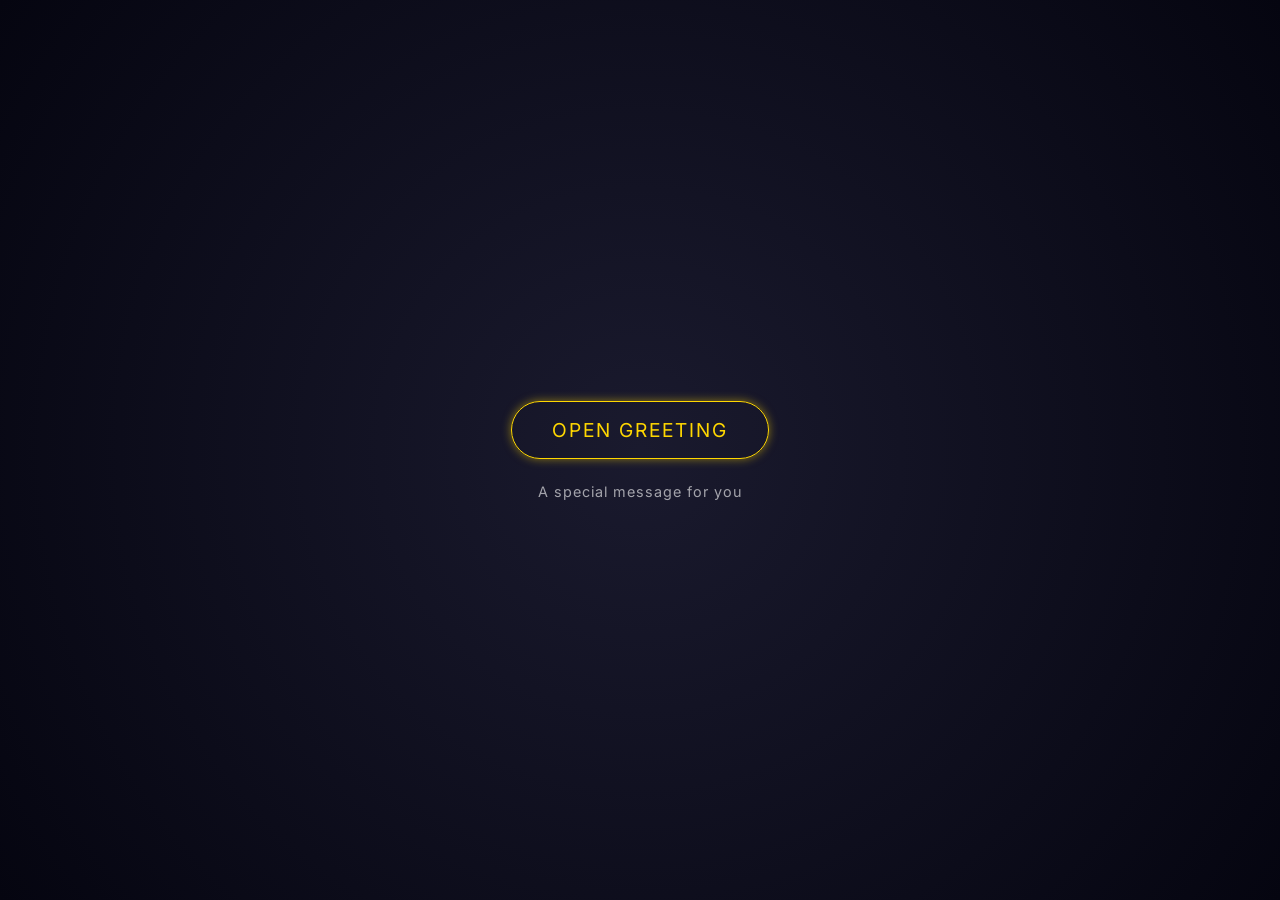
==== index.html @ 2e8ebd4f "update the happy-new-year-2026-v1 branch" ====
<!DOCTYPE html>
<html lang="en">

<head>
    <meta charset="UTF-8">
    <meta name="viewport" content="width=device-width, initial-scale=1.0">
    <title>For You</title>
    <link rel="preconnect" href="https://fonts.googleapis.com">
    <link rel="preconnect" href="https://fonts.gstatic.com" crossorigin>
    <link href="https://fonts.googleapis.com/css2?family=Great+Vibes&family=Inter:wght@300;400;600&display=swap"
        rel="stylesheet">
    <style>
        :root {
            --bg-color: #050510;
            --text-color: #ffffff;
            --accent-color: #ffd700;
            /* Gold */
            --accent-glow: rgba(255, 215, 0, 0.5);
            --glass-bg: rgba(255, 255, 255, 0.05);
            --glass-border: rgba(255, 255, 255, 0.1);
        }

        * {
            margin: 0;
            padding: 0;
            box-sizing: border-box;
        }

        body {
            background-color: var(--bg-color);
            color: var(--text-color);
            font-family: 'Inter', sans-serif;
            overflow: hidden;
            height: 100vh;
            display: flex;
            justify-content: center;
            align-items: center;
        }

        /* Introduction Screen */
        #intro-screen {
            position: absolute;
            top: 0;
            left: 0;
            width: 100%;
            height: 100%;
            display: flex;
            flex-direction: column;
            justify-content: center;
            align-items: center;
            background: radial-gradient(circle at center, #1a1a2e 0%, #050510 100%);
            z-index: 100;
            transition: opacity 1s ease-out;
        }

        .envelope {
            text-align: center;
            animation: float 3s ease-in-out infinite;
        }

        #open-btn {
            background: transparent;
            border: 1px solid var(--accent-color);
            color: var(--accent-color);
            padding: 1rem 2.5rem;
            font-size: 1.2rem;
            font-family: 'Inter', sans-serif;
            text-transform: uppercase;
            letter-spacing: 2px;
            cursor: pointer;
            transition: all 0.3s ease;
            border-radius: 50px;
            box-shadow: 0 0 10px var(--accent-glow);
        }

        #open-btn:hover {
            background: var(--accent-color);
            color: var(--bg-color);
            box-shadow: 0 0 25px var(--accent-glow);
            transform: scale(1.05);
        }

        .hint {
            margin-top: 1.5rem;
            opacity: 0.6;
            font-size: 0.9rem;
            letter-spacing: 1px;
        }

        /* Main Content */
        .hidden {
            opacity: 0;
            pointer-events: none;
            transition: opacity 1.5s ease-in;
        }

        #main-content {
            position: relative;
            width: 100%;
            height: 100%;
        }

        canvas {
            position: absolute;
            top: 0;
            left: 0;
            width: 100%;
            height: 100%;
            z-index: 1;
        }

        .message-container {
            position: absolute;
            top: 50%;
            left: 50%;
            transform: translate(-50%, -50%);
            text-align: center;
            z-index: 2;
            pointer-events: none;
            /* Let clicks pass through to canvas if interaction needed */
        }

        /* Typography & Effects */
        h1.glow-text {
            font-family: 'Great Vibes', cursive;
            font-size: 5rem;
            font-weight: 400;
            color: #fff;
            text-shadow: 0 0 10px rgba(255, 255, 255, 0.8), 0 0 20px rgba(255, 255, 255, 0.4);
            opacity: 0;
            transform: translateY(20px);
            animation: fadeInUp 1.5s ease-out forwards 0.5s;
        }

        h2.year-text {
            font-size: 8rem;
            font-weight: 700;
            background: linear-gradient(to bottom, #fff, #ffd700);
            -webkit-background-clip: text;
            background-clip: text;
            -webkit-text-fill-color: transparent;
            margin: -20px 0;
            opacity: 0;
            transform: scale(0.9);
            filter: drop-shadow(0 0 15px rgba(255, 215, 0, 0.3));
            animation: scaleIn 1.5s cubic-bezier(0.175, 0.885, 0.32, 1.275) forwards 1s;
        }

        p.wish-text {
            font-size: 1.2rem;
            margin-top: 1.5rem;
            max-width: 600px;
            line-height: 1.6;
            opacity: 0;
            color: #e0e0e0;
            animation: fadeIn 1.5s ease-out forwards 2s;
            background: var(--glass-bg);
            padding: 1rem 2rem;
            border-radius: 15px;
            border: 1px solid var(--glass-border);
            backdrop-filter: blur(5px);
            display: inline-block;
        }

        /* Animations */
        @keyframes float {

            0%,
            100% {
                transform: translateY(0);
            }

            50% {
                transform: translateY(-10px);
            }
        }

        @keyframes fadeInUp {
            to {
                opacity: 1;
                transform: translateY(0);
            }
        }

        @keyframes scaleIn {
            to {
                opacity: 1;
                transform: scale(1);
            }
        }

        @keyframes fadeIn {
            to {
                opacity: 1;
            }
        }

        /* Responsive */
        @media (max-width: 768px) {
            h1.glow-text {
                font-size: 3.5rem;
            }

            h2.year-text {
                font-size: 5rem;
            }

            p.wish-text {
                font-size: 1rem;
                width: 90%;
            }
        }
    </style>
</head>

<body>

    <!-- Intro Screen -->
    <div id="intro-screen">
        <div class="envelope">
            <button id="open-btn">Open Greeting</button>
            <p class="hint">A special message for you</p>
        </div>
    </div>

    <!-- Main Experience -->
    <div id="main-content" class="hidden">
        <canvas id="fireworksCanvas"></canvas>

        <div class="message-container">
            <h1 class="glow-text">Happy New Year</h1>
            <h2 class="year-text">2026</h2>
            <p class="wish-text">Wishing you a year filled with light, joy, and endless possibilities.</p>
        </div>

        <!-- Optional: User can add music.mp3 to the same folder -->
        <audio id="bg-music" loop>
            <source src="music.mp3" type="audio/mpeg">
        </audio>
    </div>

    <script>
        document.addEventListener('DOMContentLoaded', () => {
            const introScreen = document.getElementById('intro-screen');
            const mainContent = document.getElementById('main-content');
            const openBtn = document.getElementById('open-btn');
            const bgMusic = document.getElementById('bg-music');
            const canvas = document.getElementById('fireworksCanvas');
            const ctx = canvas.getContext('2d');

            let fireworks = [];
            let particles = [];
            let animationId;

            // Resize canvas
            function resizeCanvas() {
                canvas.width = window.innerWidth;
                canvas.height = window.innerHeight;
            }
            window.addEventListener('resize', resizeCanvas);
            resizeCanvas();

            // Interaction
            openBtn.addEventListener('click', () => {
                introScreen.style.opacity = '0';
                setTimeout(() => {
                    introScreen.style.display = 'none';
                    mainContent.classList.remove('hidden');
                    mainContent.style.opacity = '1';

                    // Start fireworks
                    animate();

                    // Try playing audio (if file exists)
                    bgMusic.volume = 0.5;
                    bgMusic.play().catch(e => console.log("Audio play failed (user interaction policy or missing file):", e));
                }, 1000);
            });

            // Fireworks Logic
            class Firework {
                constructor(x, y, targetX, targetY) {
                    this.x = x;
                    this.y = y;
                    this.targetX = targetX;
                    this.targetY = targetY;
                    this.speed = 3;
                    this.angle = Math.atan2(targetY - y, targetX - x);
                    this.velocities = {
                        x: Math.cos(this.angle) * this.speed,
                        y: Math.sin(this.angle) * this.speed
                    };
                    this.distanceToTarget = Math.hypot(targetX - x, targetY - y);
                    this.distanceTraveled = 0;
                    this.coordinates = [];
                    this.coordinateCount = 3;
                    while (this.coordinateCount--) {
                        this.coordinates.push([this.x, this.y]);
                    }
                }

                update(index) {
                    this.coordinates.pop();
                    this.coordinates.unshift([this.x, this.y]);

                    this.x += this.velocities.x;
                    this.y += this.velocities.y;
                    this.distanceTraveled = Math.hypot(this.x - this.coordinates[this.coordinates.length - 1][0], this.y - this.coordinates[this.coordinates.length - 1][1]);

                    if (Math.hypot(this.targetX - this.x, this.targetY - this.y) < this.distanceTraveled) {
                        createParticles(this.targetX, this.targetY);
                        fireworks.splice(index, 1);
                    }
                }

                draw() {
                    ctx.beginPath();
                    ctx.moveTo(this.coordinates[this.coordinates.length - 1][0], this.coordinates[this.coordinates.length - 1][1]);
                    ctx.lineTo(this.x, this.y);
                    ctx.strokeStyle = `hsl(${Math.random() * 360}, 50%, 50%)`;
                    ctx.stroke();
                }
            }

            class Particle {
                constructor(x, y) {
                    this.x = x;
                    this.y = y;
                    this.angle = Math.random() * Math.PI * 2;
                    this.speed = Math.random() * 5 + 1; // Random speed
                    this.friction = 0.95;
                    this.gravity = 1;
                    this.hue = Math.floor(Math.random() * 360);
                    this.brightness = Math.random() * 50 + 50;
                    this.alpha = 1;
                    this.decay = Math.random() * 0.015 + 0.015;

                    this.velocities = {
                        x: Math.cos(this.angle) * this.speed,
                        y: Math.sin(this.angle) * this.speed
                    }
                }

                update(index) {
                    this.velocities.x *= this.friction;
                    this.velocities.y *= this.friction;
                    this.velocities.y += this.gravity;

                    this.x += this.velocities.x;
                    this.y += this.velocities.y;
                    this.alpha -= this.decay;

                    if (this.alpha <= 0) {
                        particles.splice(index, 1);
                    }
                }

                draw() {
                    ctx.beginPath();
                    ctx.arc(this.x, this.y, 2, 0, Math.PI * 2);
                    ctx.fillStyle = `hsla(${this.hue}, 100%, ${this.brightness}%, ${this.alpha})`;
                    ctx.fill();
                }
            }

            function createParticles(x, y) {
                let particleCount = 50;
                while (particleCount--) {
                    particles.push(new Particle(x, y));
                }
            }

            function animate() {
                animationId = requestAnimationFrame(animate);

                // Trail effect
                ctx.fillStyle = 'rgba(5, 5, 16, 0.2)'; // Match bg color with some transparency
                ctx.fillRect(0, 0, canvas.width, canvas.height);

                // Randomly launch fireworks
                if (Math.random() < 0.03) {
                    const startX = Math.random() * canvas.width;
                    const targetX = Math.random() * canvas.width;
                    const targetY = Math.random() * (canvas.height / 2); // Explode in top half
                    fireworks.push(new Firework(startX, canvas.height, targetX, targetY));
                }

                fireworks.forEach((firework, index) => {
                    firework.update(index);
                    firework.draw();
                });

                particles.forEach((particle, index) => {
                    particle.update(index);
                    particle.draw();
                });
            }
        });
    </script>
</body>

</html>
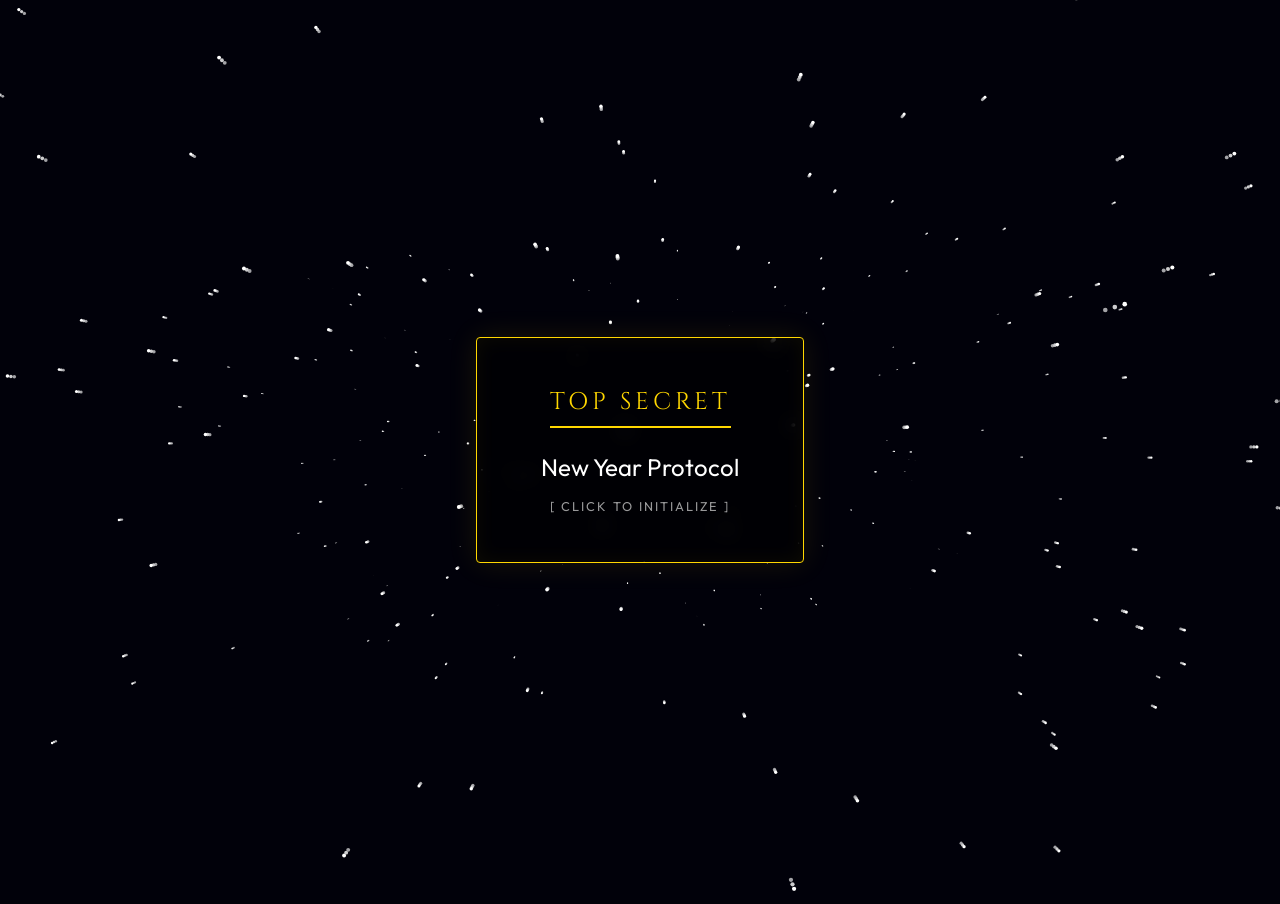
==== commit f403c426: "update the happy-new-year-2026-v2 branch" ====
--- a/index.html
+++ b/index.html
@@ -4,20 +4,20 @@
 <head>
     <meta charset="UTF-8">
     <meta name="viewport" content="width=device-width, initial-scale=1.0">
-    <title>For You</title>
+    <title>Happy New Year 2026</title>
     <link rel="preconnect" href="https://fonts.googleapis.com">
     <link rel="preconnect" href="https://fonts.gstatic.com" crossorigin>
-    <link href="https://fonts.googleapis.com/css2?family=Great+Vibes&family=Inter:wght@300;400;600&display=swap"
+    <link
+        href="https://fonts.googleapis.com/css2?family=Cinzel:wght@400;700&family=Great+Vibes&family=Outfit:wght@300;600&display=swap"
         rel="stylesheet">
     <style>
         :root {
-            --bg-color: #050510;
-            --text-color: #ffffff;
-            --accent-color: #ffd700;
-            /* Gold */
-            --accent-glow: rgba(255, 215, 0, 0.5);
-            --glass-bg: rgba(255, 255, 255, 0.05);
-            --glass-border: rgba(255, 255, 255, 0.1);
+            --bg-color: #03030a;
+            --gold: #FFD700;
+            --gold-gradient: linear-gradient(135deg, #FFD700 0%, #FDB931 100%);
+            --glass: rgba(255, 255, 255, 0.03);
+            --glass-border: rgba(255, 255, 255, 0.08);
+            --neon-blue: #00f3ff;
         }
 
         * {
@@ -28,185 +28,199 @@
 
         body {
             background-color: var(--bg-color);
-            color: var(--text-color);
-            font-family: 'Inter', sans-serif;
+            color: white;
+            font-family: 'Outfit', sans-serif;
             overflow: hidden;
             height: 100vh;
-            display: flex;
-            justify-content: center;
-            align-items: center;
-        }
-
-        /* Introduction Screen */
-        #intro-screen {
+            perspective: 1000px;
+            /* For 3D effects */
+        }
+
+        #canvas-container {
+            position: fixed;
+            top: 0;
+            left: 0;
+            width: 100%;
+            height: 100%;
+            z-index: 1;
+            pointer-events: none;
+        }
+
+        /* --- UI LAYER --- */
+        #ui-layer {
             position: absolute;
             top: 0;
             left: 0;
             width: 100%;
             height: 100%;
+            z-index: 10;
             display: flex;
-            flex-direction: column;
             justify-content: center;
             align-items: center;
-            background: radial-gradient(circle at center, #1a1a2e 0%, #050510 100%);
-            z-index: 100;
-            transition: opacity 1s ease-out;
-        }
-
-        .envelope {
+        }
+
+        /* --- INTRO STATE --- */
+        .envelope-container {
             text-align: center;
-            animation: float 3s ease-in-out infinite;
-        }
-
-        #open-btn {
-            background: transparent;
-            border: 1px solid var(--accent-color);
-            color: var(--accent-color);
-            padding: 1rem 2.5rem;
-            font-size: 1.2rem;
-            font-family: 'Inter', sans-serif;
+            transition: all 0.8s cubic-bezier(0.4, 0, 0.2, 1);
+            transform-style: preserve-3d;
+            cursor: pointer;
+        }
+
+        .envelope-glow {
+            position: relative;
+            padding: 3rem 4rem;
+            background: rgba(0, 0, 0, 0.6);
+            border: 1px solid var(--gold);
+            box-shadow: 0 0 30px rgba(255, 215, 0, 0.1), inset 0 0 20px rgba(255, 215, 0, 0.05);
+            backdrop-filter: blur(10px);
+            border-radius: 4px;
+            transition: transform 0.3s ease, box-shadow 0.3s ease;
+        }
+
+        .envelope-glow:hover {
+            transform: translateY(-5px) scale(1.02);
+            box-shadow: 0 0 50px rgba(255, 215, 0, 0.3), inset 0 0 30px rgba(255, 215, 0, 0.1);
+        }
+
+        .stamp {
+            font-family: 'Cinzel', serif;
+            color: var(--gold);
+            font-size: 1.5rem;
+            letter-spacing: 4px;
             text-transform: uppercase;
+            margin-bottom: 1rem;
+            border-bottom: 2px solid var(--gold);
+            display: inline-block;
+            padding-bottom: 0.5rem;
+        }
+
+        .tap-hint {
+            font-size: 0.8rem;
+            opacity: 0.6;
+            margin-top: 1rem;
             letter-spacing: 2px;
-            cursor: pointer;
-            transition: all 0.3s ease;
-            border-radius: 50px;
-            box-shadow: 0 0 10px var(--accent-glow);
-        }
-
-        #open-btn:hover {
-            background: var(--accent-color);
-            color: var(--bg-color);
-            box-shadow: 0 0 25px var(--accent-glow);
-            transform: scale(1.05);
-        }
-
-        .hint {
-            margin-top: 1.5rem;
-            opacity: 0.6;
-            font-size: 0.9rem;
-            letter-spacing: 1px;
-        }
-
-        /* Main Content */
+            text-transform: uppercase;
+        }
+
+        /* --- COUNTDOWN STATE --- */
+        #countdown-display {
+            font-family: 'Outfit', sans-serif;
+            font-size: 12rem;
+            font-weight: 700;
+            color: transparent;
+            -webkit-text-stroke: 2px rgba(255, 255, 255, 0.8);
+            display: none;
+            opacity: 0;
+            transform: scale(0.5);
+            text-shadow: 0 0 50px rgba(255, 255, 255, 0.5);
+        }
+
+        .countdown-animate {
+            animation: popIn 0.8s cubic-bezier(0.175, 0.885, 0.32, 1.275) forwards;
+        }
+
+        /* --- CELEBRATION STATE (3D CARD) --- */
+        #celebration-card {
+            display: none;
+            position: relative;
+            transform-style: preserve-3d;
+            transform: perspective(1000px);
+            width: 80%;
+            max-width: 800px;
+            padding: 4rem;
+            background: rgba(10, 10, 15, 0.4);
+            border: 1px solid rgba(255, 255, 255, 0.1);
+            backdrop-filter: blur(10px);
+            border-radius: 30px;
+            text-align: center;
+            box-shadow: 0 20px 50px rgba(0, 0, 0, 0.5);
+        }
+
+        .card-content {
+            transform: translateZ(60px);
+            /* Pops text out */
+        }
+
+        h1.neon-title {
+            font-family: 'Great Vibes', cursive;
+            font-size: 6rem;
+            color: #fff;
+            text-shadow: 0 0 10px #fff, 0 0 20px #fff, 0 0 40px var(--neon-blue), 0 0 80px var(--neon-blue);
+            margin-bottom: -1rem;
+        }
+
+        h2.gold-year {
+            font-family: 'Cinzel', serif;
+            font-size: 10rem;
+            line-height: 1;
+            background: var(--gold-gradient);
+            -webkit-background-clip: text;
+            background-clip: text;
+            color: transparent;
+            filter: drop-shadow(0 0 30px rgba(255, 215, 0, 0.6));
+            transform: scale(0.9);
+            transition: transform 0.5s ease;
+        }
+
+        h2.gold-year:hover {
+            transform: scale(1);
+        }
+
+        p.message {
+            margin-top: 2rem;
+            font-size: 1.4rem;
+            line-height: 1.6;
+            color: #ccc;
+            background: linear-gradient(90deg, transparent, rgba(255, 255, 255, 0.05), transparent);
+            padding: 1rem;
+            border-radius: 8px;
+            border-top: 1px solid rgba(255, 255, 255, 0.1);
+            border-bottom: 1px solid rgba(255, 255, 255, 0.1);
+        }
+
+        /* --- UTILS --- */
         .hidden {
             opacity: 0;
             pointer-events: none;
-            transition: opacity 1.5s ease-in;
-        }
-
-        #main-content {
-            position: relative;
-            width: 100%;
-            height: 100%;
-        }
-
-        canvas {
-            position: absolute;
-            top: 0;
-            left: 0;
-            width: 100%;
-            height: 100%;
-            z-index: 1;
-        }
-
-        .message-container {
-            position: absolute;
-            top: 50%;
-            left: 50%;
-            transform: translate(-50%, -50%);
-            text-align: center;
-            z-index: 2;
-            pointer-events: none;
-            /* Let clicks pass through to canvas if interaction needed */
-        }
-
-        /* Typography & Effects */
-        h1.glow-text {
-            font-family: 'Great Vibes', cursive;
-            font-size: 5rem;
-            font-weight: 400;
-            color: #fff;
-            text-shadow: 0 0 10px rgba(255, 255, 255, 0.8), 0 0 20px rgba(255, 255, 255, 0.4);
-            opacity: 0;
-            transform: translateY(20px);
-            animation: fadeInUp 1.5s ease-out forwards 0.5s;
-        }
-
-        h2.year-text {
-            font-size: 8rem;
-            font-weight: 700;
-            background: linear-gradient(to bottom, #fff, #ffd700);
-            -webkit-background-clip: text;
-            background-clip: text;
-            -webkit-text-fill-color: transparent;
-            margin: -20px 0;
-            opacity: 0;
-            transform: scale(0.9);
-            filter: drop-shadow(0 0 15px rgba(255, 215, 0, 0.3));
-            animation: scaleIn 1.5s cubic-bezier(0.175, 0.885, 0.32, 1.275) forwards 1s;
-        }
-
-        p.wish-text {
-            font-size: 1.2rem;
-            margin-top: 1.5rem;
-            max-width: 600px;
-            line-height: 1.6;
-            opacity: 0;
-            color: #e0e0e0;
-            animation: fadeIn 1.5s ease-out forwards 2s;
-            background: var(--glass-bg);
-            padding: 1rem 2rem;
-            border-radius: 15px;
-            border: 1px solid var(--glass-border);
-            backdrop-filter: blur(5px);
-            display: inline-block;
-        }
-
-        /* Animations */
-        @keyframes float {
-
-            0%,
+        }
+
+        .fade-out {
+            opacity: 0 !important;
+            transition: opacity 0.5s ease;
+        }
+
+        @keyframes popIn {
+            0% {
+                opacity: 0;
+                transform: scale(0.5);
+            }
+
+            50% {
+                opacity: 1;
+                transform: scale(1.1);
+            }
+
             100% {
-                transform: translateY(0);
-            }
-
-            50% {
-                transform: translateY(-10px);
-            }
-        }
-
-        @keyframes fadeInUp {
-            to {
-                opacity: 1;
-                transform: translateY(0);
-            }
-        }
-
-        @keyframes scaleIn {
-            to {
-                opacity: 1;
-                transform: scale(1);
-            }
-        }
-
-        @keyframes fadeIn {
-            to {
-                opacity: 1;
-            }
+                opacity: 0;
+                transform: scale(1.5);
+            }
+
+            /* Fades out at end of beat */
         }
 
         /* Responsive */
         @media (max-width: 768px) {
-            h1.glow-text {
+            h1.neon-title {
                 font-size: 3.5rem;
             }
 
-            h2.year-text {
-                font-size: 5rem;
-            }
-
-            p.wish-text {
-                font-size: 1rem;
+            h2.gold-year {
+                font-size: 6rem;
+            }
+
+            #celebration-card {
+                padding: 2rem;
                 width: 90%;
             }
         }
@@ -215,187 +229,298 @@
 
 <body>
 
-    <!-- Intro Screen -->
-    <div id="intro-screen">
-        <div class="envelope">
-            <button id="open-btn">Open Greeting</button>
-            <p class="hint">A special message for you</p>
+    <audio id="bg-music" loop>
+        <!-- Remote URL restored as requested for better experience, with local fallback -->
+        <source src="https://raw.githubusercontent.com/srdjangosevski/css-greeting-card/master/assets/mp3/song.mp3"
+            type="audio/mpeg">
+        <source src="music.mp3" type="audio/mpeg">
+    </audio>
+
+    <div id="canvas-container">
+        <canvas id="mainCanvas"></canvas>
+    </div>
+
+    <div id="ui-layer">
+
+        <!-- INTRO -->
+        <div id="intro" class="envelope-container">
+            <div class="envelope-glow" id="open-btn">
+                <div class="stamp">Top Secret</div>
+                <div style="font-size: 1.5rem; margin: 0.5rem 0;">New Year Protocol</div>
+                <div class="tap-hint">[ Click to Initialize ]</div>
+            </div>
         </div>
+
+        <!-- COUNTDOWN -->
+        <div id="countdown-display">3</div>
+
+        <!-- CELEBRATION -->
+        <div id="celebration-card">
+            <div class="card-content">
+                <h1 class="neon-title">Happy New Year</h1>
+                <h2 class="gold-year">2026</h2>
+                <p class="message">
+                    May this year bring you the courage to fly, the strength to endure, and the happiness you deserve.
+                    <br><span style="font-size: 0.9rem; opacity: 0.7; margin-top: 10px; display: block;">&hearts; From
+                        Your Friend</span>
+                </p>
+            </div>
+        </div>
+
     </div>
 
-    <!-- Main Experience -->
-    <div id="main-content" class="hidden">
-        <canvas id="fireworksCanvas"></canvas>
-
-        <div class="message-container">
-            <h1 class="glow-text">Happy New Year</h1>
-            <h2 class="year-text">2026</h2>
-            <p class="wish-text">Wishing you a year filled with light, joy, and endless possibilities.</p>
-        </div>
-
-        <!-- Optional: User can add music.mp3 to the same folder -->
-        <audio id="bg-music" loop>
-            <source src="music.mp3" type="audio/mpeg">
-        </audio>
-    </div>
-
     <script>
-        document.addEventListener('DOMContentLoaded', () => {
-            const introScreen = document.getElementById('intro-screen');
-            const mainContent = document.getElementById('main-content');
-            const openBtn = document.getElementById('open-btn');
-            const bgMusic = document.getElementById('bg-music');
-            const canvas = document.getElementById('fireworksCanvas');
-            const ctx = canvas.getContext('2d');
-
-            let fireworks = [];
-            let particles = [];
-            let animationId;
-
-            // Resize canvas
-            function resizeCanvas() {
-                canvas.width = window.innerWidth;
-                canvas.height = window.innerHeight;
-            }
-            window.addEventListener('resize', resizeCanvas);
-            resizeCanvas();
-
-            // Interaction
-            openBtn.addEventListener('click', () => {
-                introScreen.style.opacity = '0';
-                setTimeout(() => {
-                    introScreen.style.display = 'none';
-                    mainContent.classList.remove('hidden');
-                    mainContent.style.opacity = '1';
-
-                    // Start fireworks
-                    animate();
-
-                    // Try playing audio (if file exists)
-                    bgMusic.volume = 0.5;
-                    bgMusic.play().catch(e => console.log("Audio play failed (user interaction policy or missing file):", e));
-                }, 1000);
+        // --- CONSTANTS & SETUP ---
+        const canvas = document.getElementById('mainCanvas');
+        const ctx = canvas.getContext('2d');
+        let width, height;
+
+        const STATE = {
+            INTRO: 0,
+            COUNTDOWN: 1,
+            CELEBRATION: 2
+        };
+        let currentState = STATE.INTRO;
+
+        // Resize
+        function resize() {
+            width = canvas.width = window.innerWidth;
+            height = canvas.height = window.innerHeight;
+        }
+        window.addEventListener('resize', resize);
+        resize();
+
+        // --- CLASSES ---
+
+        // 1. STARFIELD (Background)
+        class Star {
+            constructor() {
+                this.reset();
+            }
+            reset() {
+                this.x = (Math.random() - 0.5) * width;
+                this.y = (Math.random() - 0.5) * height;
+                this.z = Math.random() * width; // Depth
+                this.pz = this.z;
+            }
+            update(speed) {
+                this.z = this.z - speed;
+                if (this.z < 1) {
+                    this.reset();
+                    this.z = width;
+                    this.pz = this.z;
+                }
+            }
+            draw() {
+                // Perspective projection
+                const sx = (this.x / this.z) * width / 2 + width / 2;
+                const sy = (this.y / this.z) * height / 2 + height / 2;
+
+                const r = (width - this.z) / width * 2.5; // Size based on depth
+
+                // Trail effect (optional, simple line for speed)
+                /*
+                const px = (this.x / this.pz) * width/2 + width/2;
+                const py = (this.y / this.pz) * height/2 + height/2;
+                this.pz = this.z;
+                
+                ctx.beginPath();
+                ctx.moveTo(px, py);
+                ctx.lineTo(sx, sy);
+                ctx.strokeStyle = `rgba(255, 255, 255, ${r/2})`;
+                ctx.stroke();
+                */
+
+                ctx.beginPath();
+                ctx.arc(sx, sy, r, 0, Math.PI * 2);
+                ctx.fillStyle = "white";
+                ctx.fill();
+            }
+        }
+
+        // 2. FIREWORKS (Physics Based)
+        class Particle {
+            constructor(x, y, hue, fireworkRef) {
+                this.x = x;
+                this.y = y;
+                this.fireworkRef = fireworkRef;
+
+                // Random spread
+                const angle = Math.random() * Math.PI * 2;
+                const speed = Math.random() * 5 + 2;
+
+                this.vx = Math.cos(angle) * speed;
+                this.vy = Math.sin(angle) * speed;
+
+                this.hue = hue;
+                this.alpha = 1;
+                this.decay = Math.random() * 0.015 + 0.005;
+                this.gravity = 0.05;
+                this.friction = 0.96;
+            }
+            update() {
+                this.vx *= this.friction;
+                this.vy *= this.friction;
+                this.vy += this.gravity;
+                this.x += this.vx;
+                this.y += this.vy;
+                this.alpha -= this.decay;
+            }
+            draw() {
+                ctx.globalAlpha = this.alpha;
+                ctx.fillStyle = `hsl(${this.hue}, 100%, 60%)`;
+                ctx.beginPath();
+                ctx.arc(this.x, this.y, 2, 0, Math.PI * 2);
+                ctx.fill();
+                ctx.globalAlpha = 1;
+            }
+        }
+
+        class Firework {
+            constructor() {
+                this.reset();
+            }
+            reset() {
+                this.x = Math.random() * width;
+                this.y = height;
+                this.targetY = Math.random() * (height * 0.4) + height * 0.1;
+                this.speed = Math.random() * 3 + 8;
+                this.hue = Math.random() * 360;
+                this.particles = [];
+                this.exploded = false;
+                this.dead = false;
+            }
+            update() {
+                if (!this.exploded) {
+                    this.y -= this.speed;
+                    this.speed *= 0.98; // Drag
+
+                    if (this.y <= this.targetY || this.speed < 1) {
+                        this.explode();
+                    }
+                } else {
+                    for (let i = this.particles.length - 1; i >= 0; i--) {
+                        this.particles[i].update();
+                        if (this.particles[i].alpha <= 0) this.particles.splice(i, 1);
+                    }
+                    if (this.particles.length === 0) this.dead = true;
+                }
+            }
+            explode() {
+                this.exploded = true;
+                for (let i = 0; i < 80; i++) {
+                    this.particles.push(new Particle(this.x, this.y, this.hue, this));
+                }
+            }
+            draw() {
+                if (!this.exploded) {
+                    ctx.fillStyle = `hsl(${this.hue}, 100%, 50%)`;
+                    ctx.beginPath();
+                    ctx.arc(this.x, this.y, 3, 0, Math.PI * 2);
+                    ctx.fill();
+                } else {
+                    this.particles.forEach(p => p.draw());
+                }
+            }
+        }
+
+        // --- MANAGERS ---
+        const stars = Array(400).fill().map(() => new Star());
+        let fireworks = [];
+        let warpSpeed = 2; // Speed of stars
+
+        // --- LOOP ---
+        function animate() {
+            requestAnimationFrame(animate);
+
+            // Cleanup & Background
+            // Trail effect for fireworks, but we want clean stars.
+            // So we partially clear with low opacity black
+            ctx.fillStyle = `rgba(3, 3, 10, 0.2)`;
+            ctx.fillRect(0, 0, width, height);
+
+            // Stars
+            let currentWarp = (currentState === STATE.COUNTDOWN) ? 20 : (currentState === STATE.CELEBRATION ? 0.5 : 2);
+            // Smooth transition of warp speed
+            warpSpeed += (currentWarp - warpSpeed) * 0.05;
+
+            stars.forEach(star => {
+                star.update(warpSpeed);
+                star.draw();
             });
 
-            // Fireworks Logic
-            class Firework {
-                constructor(x, y, targetX, targetY) {
-                    this.x = x;
-                    this.y = y;
-                    this.targetX = targetX;
-                    this.targetY = targetY;
-                    this.speed = 3;
-                    this.angle = Math.atan2(targetY - y, targetX - x);
-                    this.velocities = {
-                        x: Math.cos(this.angle) * this.speed,
-                        y: Math.sin(this.angle) * this.speed
-                    };
-                    this.distanceToTarget = Math.hypot(targetX - x, targetY - y);
-                    this.distanceTraveled = 0;
-                    this.coordinates = [];
-                    this.coordinateCount = 3;
-                    while (this.coordinateCount--) {
-                        this.coordinates.push([this.x, this.y]);
-                    }
-                }
-
-                update(index) {
-                    this.coordinates.pop();
-                    this.coordinates.unshift([this.x, this.y]);
-
-                    this.x += this.velocities.x;
-                    this.y += this.velocities.y;
-                    this.distanceTraveled = Math.hypot(this.x - this.coordinates[this.coordinates.length - 1][0], this.y - this.coordinates[this.coordinates.length - 1][1]);
-
-                    if (Math.hypot(this.targetX - this.x, this.targetY - this.y) < this.distanceTraveled) {
-                        createParticles(this.targetX, this.targetY);
-                        fireworks.splice(index, 1);
-                    }
-                }
-
-                draw() {
-                    ctx.beginPath();
-                    ctx.moveTo(this.coordinates[this.coordinates.length - 1][0], this.coordinates[this.coordinates.length - 1][1]);
-                    ctx.lineTo(this.x, this.y);
-                    ctx.strokeStyle = `hsl(${Math.random() * 360}, 50%, 50%)`;
-                    ctx.stroke();
-                }
-            }
-
-            class Particle {
-                constructor(x, y) {
-                    this.x = x;
-                    this.y = y;
-                    this.angle = Math.random() * Math.PI * 2;
-                    this.speed = Math.random() * 5 + 1; // Random speed
-                    this.friction = 0.95;
-                    this.gravity = 1;
-                    this.hue = Math.floor(Math.random() * 360);
-                    this.brightness = Math.random() * 50 + 50;
-                    this.alpha = 1;
-                    this.decay = Math.random() * 0.015 + 0.015;
-
-                    this.velocities = {
-                        x: Math.cos(this.angle) * this.speed,
-                        y: Math.sin(this.angle) * this.speed
-                    }
-                }
-
-                update(index) {
-                    this.velocities.x *= this.friction;
-                    this.velocities.y *= this.friction;
-                    this.velocities.y += this.gravity;
-
-                    this.x += this.velocities.x;
-                    this.y += this.velocities.y;
-                    this.alpha -= this.decay;
-
-                    if (this.alpha <= 0) {
-                        particles.splice(index, 1);
-                    }
-                }
-
-                draw() {
-                    ctx.beginPath();
-                    ctx.arc(this.x, this.y, 2, 0, Math.PI * 2);
-                    ctx.fillStyle = `hsla(${this.hue}, 100%, ${this.brightness}%, ${this.alpha})`;
-                    ctx.fill();
-                }
-            }
-
-            function createParticles(x, y) {
-                let particleCount = 50;
-                while (particleCount--) {
-                    particles.push(new Particle(x, y));
-                }
-            }
-
-            function animate() {
-                animationId = requestAnimationFrame(animate);
-
-                // Trail effect
-                ctx.fillStyle = 'rgba(5, 5, 16, 0.2)'; // Match bg color with some transparency
-                ctx.fillRect(0, 0, canvas.width, canvas.height);
-
-                // Randomly launch fireworks
-                if (Math.random() < 0.03) {
-                    const startX = Math.random() * canvas.width;
-                    const targetX = Math.random() * canvas.width;
-                    const targetY = Math.random() * (canvas.height / 2); // Explode in top half
-                    fireworks.push(new Firework(startX, canvas.height, targetX, targetY));
-                }
-
-                fireworks.forEach((firework, index) => {
-                    firework.update(index);
-                    firework.draw();
-                });
-
-                particles.forEach((particle, index) => {
-                    particle.update(index);
-                    particle.draw();
-                });
-            }
+            // Fireworks (Only in Celebration)
+            if (currentState === STATE.CELEBRATION) {
+                if (Math.random() < 0.05) {
+                    fireworks.push(new Firework());
+                }
+
+                for (let i = fireworks.length - 1; i >= 0; i--) {
+                    fireworks[i].update();
+                    fireworks[i].draw();
+                    if (fireworks[i].dead) fireworks.splice(i, 1);
+                }
+            }
+        }
+        animate();
+
+
+        // --- LOGIC ---
+        const openBtn = document.getElementById('open-btn');
+        const introDiv = document.getElementById('intro');
+        const countdownDiv = document.getElementById('countdown-display');
+        const celebrationCard = document.getElementById('celebration-card');
+        const audio = document.getElementById('bg-music');
+
+        openBtn.addEventListener('click', () => {
+            // 1. Play Audio
+            audio.volume = 0.5;
+            audio.play().catch(e => console.log("Audio issue:", e));
+
+            // 2. Transition to Countdown
+            introDiv.classList.add('fade-out');
+            setTimeout(() => {
+                introDiv.style.display = 'none';
+                startCountdown();
+            }, 500);
         });
+
+        function startCountdown() {
+            currentState = STATE.COUNTDOWN;
+            countdownDiv.style.display = 'block';
+
+            let count = 3;
+            countdownDiv.innerText = count;
+            countdownDiv.classList.add('countdown-animate');
+
+            const timer = setInterval(() => {
+                count--;
+                if (count > 0) {
+                    // Reset animation
+                    countdownDiv.classList.remove('countdown-animate');
+                    void countdownDiv.offsetWidth; // Trigger reflow
+                    countdownDiv.classList.add('countdown-animate');
+                    countdownDiv.innerText = count;
+                } else {
+                    clearInterval(timer);
+                    startCelebration();
+                }
+            }, 1000);
+        }
+
+        function startCelebration() {
+            countdownDiv.style.display = 'none';
+            currentState = STATE.CELEBRATION;
+
+            celebrationCard.style.display = 'block';
+            // Simple pop-in animation via CSS is handled, but let's ensure it starts fresh
+            // Add parallax mouse effect
+            document.addEventListener('mousemove', (e) => {
+                const xAxis = (window.innerWidth / 2 - e.pageX) / 25;
+                const yAxis = (window.innerHeight / 2 - e.pageY) / 25;
+                celebrationCard.style.transform = `rotateY(${xAxis}deg) rotateX(${yAxis}deg)`;
+            });
+        }
     </script>
 </body>
 
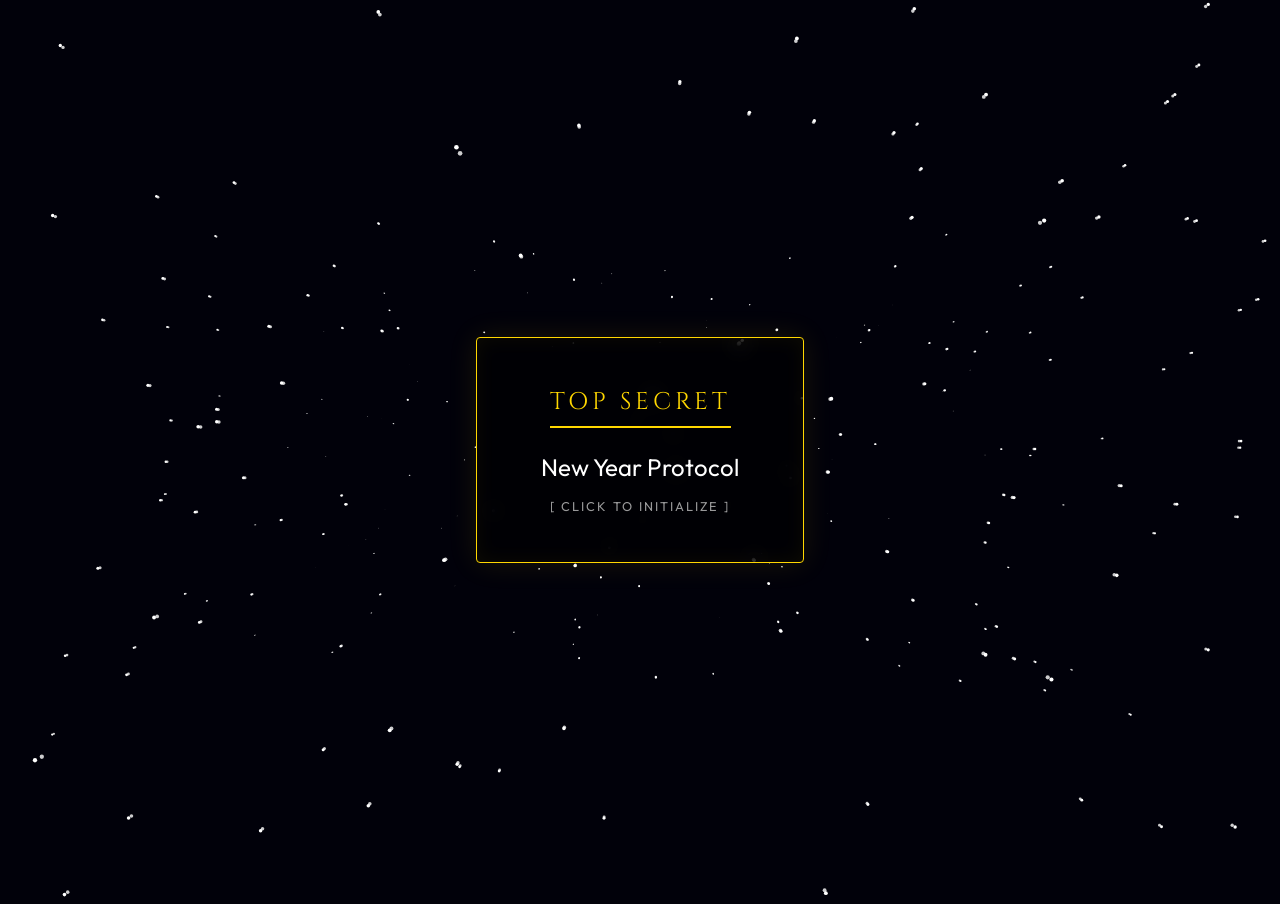
==== commit 9e66056f: "update the happy-new-year-2026-v3 branch" ====
--- a/index.html
+++ b/index.html
@@ -262,7 +262,7 @@
                 <p class="message">
                     May this year bring you the courage to fly, the strength to endure, and the happiness you deserve.
                     <br><span style="font-size: 0.9rem; opacity: 0.7; margin-top: 10px; display: block;">&hearts; From
-                        Your Friend</span>
+                        Me</span>
                 </p>
             </div>
         </div>
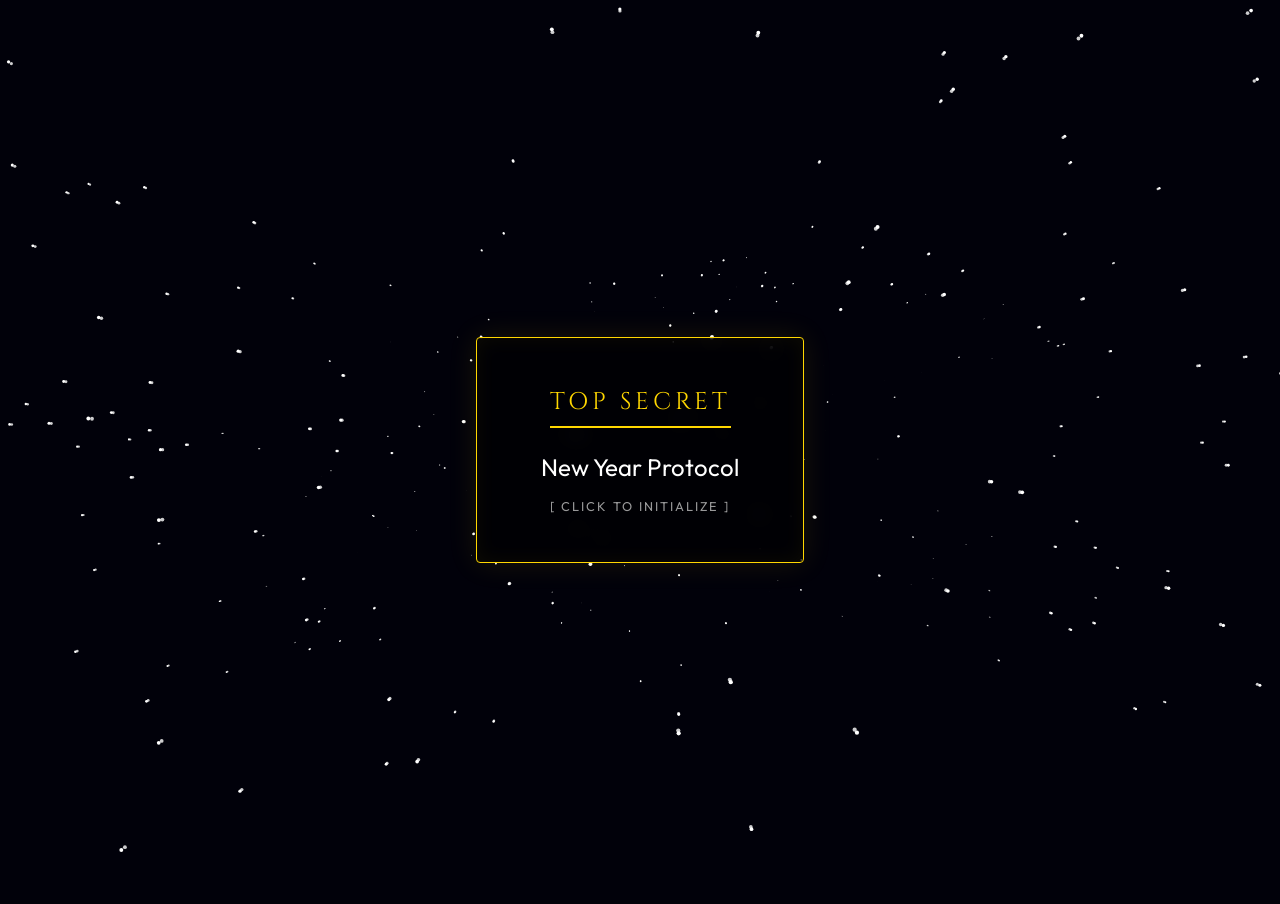
==== commit cb8b17ec: "update the happy-new-year-2026-v6 branch" ====
--- a/index.html
+++ b/index.html
@@ -10,229 +10,16 @@
     <link
         href="https://fonts.googleapis.com/css2?family=Cinzel:wght@400;700&family=Great+Vibes&family=Outfit:wght@300;600&display=swap"
         rel="stylesheet">
-    <style>
-        :root {
-            --bg-color: #03030a;
-            --gold: #FFD700;
-            --gold-gradient: linear-gradient(135deg, #FFD700 0%, #FDB931 100%);
-            --glass: rgba(255, 255, 255, 0.03);
-            --glass-border: rgba(255, 255, 255, 0.08);
-            --neon-blue: #00f3ff;
-        }
-
-        * {
-            margin: 0;
-            padding: 0;
-            box-sizing: border-box;
-        }
-
-        body {
-            background-color: var(--bg-color);
-            color: white;
-            font-family: 'Outfit', sans-serif;
-            overflow: hidden;
-            height: 100vh;
-            perspective: 1000px;
-            /* For 3D effects */
-        }
-
-        #canvas-container {
-            position: fixed;
-            top: 0;
-            left: 0;
-            width: 100%;
-            height: 100%;
-            z-index: 1;
-            pointer-events: none;
-        }
-
-        /* --- UI LAYER --- */
-        #ui-layer {
-            position: absolute;
-            top: 0;
-            left: 0;
-            width: 100%;
-            height: 100%;
-            z-index: 10;
-            display: flex;
-            justify-content: center;
-            align-items: center;
-        }
-
-        /* --- INTRO STATE --- */
-        .envelope-container {
-            text-align: center;
-            transition: all 0.8s cubic-bezier(0.4, 0, 0.2, 1);
-            transform-style: preserve-3d;
-            cursor: pointer;
-        }
-
-        .envelope-glow {
-            position: relative;
-            padding: 3rem 4rem;
-            background: rgba(0, 0, 0, 0.6);
-            border: 1px solid var(--gold);
-            box-shadow: 0 0 30px rgba(255, 215, 0, 0.1), inset 0 0 20px rgba(255, 215, 0, 0.05);
-            backdrop-filter: blur(10px);
-            border-radius: 4px;
-            transition: transform 0.3s ease, box-shadow 0.3s ease;
-        }
-
-        .envelope-glow:hover {
-            transform: translateY(-5px) scale(1.02);
-            box-shadow: 0 0 50px rgba(255, 215, 0, 0.3), inset 0 0 30px rgba(255, 215, 0, 0.1);
-        }
-
-        .stamp {
-            font-family: 'Cinzel', serif;
-            color: var(--gold);
-            font-size: 1.5rem;
-            letter-spacing: 4px;
-            text-transform: uppercase;
-            margin-bottom: 1rem;
-            border-bottom: 2px solid var(--gold);
-            display: inline-block;
-            padding-bottom: 0.5rem;
-        }
-
-        .tap-hint {
-            font-size: 0.8rem;
-            opacity: 0.6;
-            margin-top: 1rem;
-            letter-spacing: 2px;
-            text-transform: uppercase;
-        }
-
-        /* --- COUNTDOWN STATE --- */
-        #countdown-display {
-            font-family: 'Outfit', sans-serif;
-            font-size: 12rem;
-            font-weight: 700;
-            color: transparent;
-            -webkit-text-stroke: 2px rgba(255, 255, 255, 0.8);
-            display: none;
-            opacity: 0;
-            transform: scale(0.5);
-            text-shadow: 0 0 50px rgba(255, 255, 255, 0.5);
-        }
-
-        .countdown-animate {
-            animation: popIn 0.8s cubic-bezier(0.175, 0.885, 0.32, 1.275) forwards;
-        }
-
-        /* --- CELEBRATION STATE (3D CARD) --- */
-        #celebration-card {
-            display: none;
-            position: relative;
-            transform-style: preserve-3d;
-            transform: perspective(1000px);
-            width: 80%;
-            max-width: 800px;
-            padding: 4rem;
-            background: rgba(10, 10, 15, 0.4);
-            border: 1px solid rgba(255, 255, 255, 0.1);
-            backdrop-filter: blur(10px);
-            border-radius: 30px;
-            text-align: center;
-            box-shadow: 0 20px 50px rgba(0, 0, 0, 0.5);
-        }
-
-        .card-content {
-            transform: translateZ(60px);
-            /* Pops text out */
-        }
-
-        h1.neon-title {
-            font-family: 'Great Vibes', cursive;
-            font-size: 6rem;
-            color: #fff;
-            text-shadow: 0 0 10px #fff, 0 0 20px #fff, 0 0 40px var(--neon-blue), 0 0 80px var(--neon-blue);
-            margin-bottom: -1rem;
-        }
-
-        h2.gold-year {
-            font-family: 'Cinzel', serif;
-            font-size: 10rem;
-            line-height: 1;
-            background: var(--gold-gradient);
-            -webkit-background-clip: text;
-            background-clip: text;
-            color: transparent;
-            filter: drop-shadow(0 0 30px rgba(255, 215, 0, 0.6));
-            transform: scale(0.9);
-            transition: transform 0.5s ease;
-        }
-
-        h2.gold-year:hover {
-            transform: scale(1);
-        }
-
-        p.message {
-            margin-top: 2rem;
-            font-size: 1.4rem;
-            line-height: 1.6;
-            color: #ccc;
-            background: linear-gradient(90deg, transparent, rgba(255, 255, 255, 0.05), transparent);
-            padding: 1rem;
-            border-radius: 8px;
-            border-top: 1px solid rgba(255, 255, 255, 0.1);
-            border-bottom: 1px solid rgba(255, 255, 255, 0.1);
-        }
-
-        /* --- UTILS --- */
-        .hidden {
-            opacity: 0;
-            pointer-events: none;
-        }
-
-        .fade-out {
-            opacity: 0 !important;
-            transition: opacity 0.5s ease;
-        }
-
-        @keyframes popIn {
-            0% {
-                opacity: 0;
-                transform: scale(0.5);
-            }
-
-            50% {
-                opacity: 1;
-                transform: scale(1.1);
-            }
-
-            100% {
-                opacity: 0;
-                transform: scale(1.5);
-            }
-
-            /* Fades out at end of beat */
-        }
-
-        /* Responsive */
-        @media (max-width: 768px) {
-            h1.neon-title {
-                font-size: 3.5rem;
-            }
-
-            h2.gold-year {
-                font-size: 6rem;
-            }
-
-            #celebration-card {
-                padding: 2rem;
-                width: 90%;
-            }
-        }
-    </style>
+    <!-- Link to external CSS -->
+    <link rel="stylesheet" href="assets/css/main.css">
 </head>
 
 <body>
 
     <audio id="bg-music" loop>
         <!-- Remote URL restored as requested for better experience, with local fallback -->
-        <source src="https://raw.githubusercontent.com/srdjangosevski/css-greeting-card/master/assets/mp3/song.mp3"
-            type="audio/mpeg">
+        <!-- https://raw.githubusercontent.com/srdjangosevski/css-greeting-card/master/assets/mp3/song.mp3 -->
+        <source src="" type="audio/mpeg">
         <source src="music.mp3" type="audio/mpeg">
     </audio>
 
@@ -269,259 +56,8 @@
 
     </div>
 
-    <script>
-        // --- CONSTANTS & SETUP ---
-        const canvas = document.getElementById('mainCanvas');
-        const ctx = canvas.getContext('2d');
-        let width, height;
-
-        const STATE = {
-            INTRO: 0,
-            COUNTDOWN: 1,
-            CELEBRATION: 2
-        };
-        let currentState = STATE.INTRO;
-
-        // Resize
-        function resize() {
-            width = canvas.width = window.innerWidth;
-            height = canvas.height = window.innerHeight;
-        }
-        window.addEventListener('resize', resize);
-        resize();
-
-        // --- CLASSES ---
-
-        // 1. STARFIELD (Background)
-        class Star {
-            constructor() {
-                this.reset();
-            }
-            reset() {
-                this.x = (Math.random() - 0.5) * width;
-                this.y = (Math.random() - 0.5) * height;
-                this.z = Math.random() * width; // Depth
-                this.pz = this.z;
-            }
-            update(speed) {
-                this.z = this.z - speed;
-                if (this.z < 1) {
-                    this.reset();
-                    this.z = width;
-                    this.pz = this.z;
-                }
-            }
-            draw() {
-                // Perspective projection
-                const sx = (this.x / this.z) * width / 2 + width / 2;
-                const sy = (this.y / this.z) * height / 2 + height / 2;
-
-                const r = (width - this.z) / width * 2.5; // Size based on depth
-
-                // Trail effect (optional, simple line for speed)
-                /*
-                const px = (this.x / this.pz) * width/2 + width/2;
-                const py = (this.y / this.pz) * height/2 + height/2;
-                this.pz = this.z;
-                
-                ctx.beginPath();
-                ctx.moveTo(px, py);
-                ctx.lineTo(sx, sy);
-                ctx.strokeStyle = `rgba(255, 255, 255, ${r/2})`;
-                ctx.stroke();
-                */
-
-                ctx.beginPath();
-                ctx.arc(sx, sy, r, 0, Math.PI * 2);
-                ctx.fillStyle = "white";
-                ctx.fill();
-            }
-        }
-
-        // 2. FIREWORKS (Physics Based)
-        class Particle {
-            constructor(x, y, hue, fireworkRef) {
-                this.x = x;
-                this.y = y;
-                this.fireworkRef = fireworkRef;
-
-                // Random spread
-                const angle = Math.random() * Math.PI * 2;
-                const speed = Math.random() * 5 + 2;
-
-                this.vx = Math.cos(angle) * speed;
-                this.vy = Math.sin(angle) * speed;
-
-                this.hue = hue;
-                this.alpha = 1;
-                this.decay = Math.random() * 0.015 + 0.005;
-                this.gravity = 0.05;
-                this.friction = 0.96;
-            }
-            update() {
-                this.vx *= this.friction;
-                this.vy *= this.friction;
-                this.vy += this.gravity;
-                this.x += this.vx;
-                this.y += this.vy;
-                this.alpha -= this.decay;
-            }
-            draw() {
-                ctx.globalAlpha = this.alpha;
-                ctx.fillStyle = `hsl(${this.hue}, 100%, 60%)`;
-                ctx.beginPath();
-                ctx.arc(this.x, this.y, 2, 0, Math.PI * 2);
-                ctx.fill();
-                ctx.globalAlpha = 1;
-            }
-        }
-
-        class Firework {
-            constructor() {
-                this.reset();
-            }
-            reset() {
-                this.x = Math.random() * width;
-                this.y = height;
-                this.targetY = Math.random() * (height * 0.4) + height * 0.1;
-                this.speed = Math.random() * 3 + 8;
-                this.hue = Math.random() * 360;
-                this.particles = [];
-                this.exploded = false;
-                this.dead = false;
-            }
-            update() {
-                if (!this.exploded) {
-                    this.y -= this.speed;
-                    this.speed *= 0.98; // Drag
-
-                    if (this.y <= this.targetY || this.speed < 1) {
-                        this.explode();
-                    }
-                } else {
-                    for (let i = this.particles.length - 1; i >= 0; i--) {
-                        this.particles[i].update();
-                        if (this.particles[i].alpha <= 0) this.particles.splice(i, 1);
-                    }
-                    if (this.particles.length === 0) this.dead = true;
-                }
-            }
-            explode() {
-                this.exploded = true;
-                for (let i = 0; i < 80; i++) {
-                    this.particles.push(new Particle(this.x, this.y, this.hue, this));
-                }
-            }
-            draw() {
-                if (!this.exploded) {
-                    ctx.fillStyle = `hsl(${this.hue}, 100%, 50%)`;
-                    ctx.beginPath();
-                    ctx.arc(this.x, this.y, 3, 0, Math.PI * 2);
-                    ctx.fill();
-                } else {
-                    this.particles.forEach(p => p.draw());
-                }
-            }
-        }
-
-        // --- MANAGERS ---
-        const stars = Array(400).fill().map(() => new Star());
-        let fireworks = [];
-        let warpSpeed = 2; // Speed of stars
-
-        // --- LOOP ---
-        function animate() {
-            requestAnimationFrame(animate);
-
-            // Cleanup & Background
-            // Trail effect for fireworks, but we want clean stars.
-            // So we partially clear with low opacity black
-            ctx.fillStyle = `rgba(3, 3, 10, 0.2)`;
-            ctx.fillRect(0, 0, width, height);
-
-            // Stars
-            let currentWarp = (currentState === STATE.COUNTDOWN) ? 20 : (currentState === STATE.CELEBRATION ? 0.5 : 2);
-            // Smooth transition of warp speed
-            warpSpeed += (currentWarp - warpSpeed) * 0.05;
-
-            stars.forEach(star => {
-                star.update(warpSpeed);
-                star.draw();
-            });
-
-            // Fireworks (Only in Celebration)
-            if (currentState === STATE.CELEBRATION) {
-                if (Math.random() < 0.05) {
-                    fireworks.push(new Firework());
-                }
-
-                for (let i = fireworks.length - 1; i >= 0; i--) {
-                    fireworks[i].update();
-                    fireworks[i].draw();
-                    if (fireworks[i].dead) fireworks.splice(i, 1);
-                }
-            }
-        }
-        animate();
-
-
-        // --- LOGIC ---
-        const openBtn = document.getElementById('open-btn');
-        const introDiv = document.getElementById('intro');
-        const countdownDiv = document.getElementById('countdown-display');
-        const celebrationCard = document.getElementById('celebration-card');
-        const audio = document.getElementById('bg-music');
-
-        openBtn.addEventListener('click', () => {
-            // 1. Play Audio
-            audio.volume = 0.5;
-            audio.play().catch(e => console.log("Audio issue:", e));
-
-            // 2. Transition to Countdown
-            introDiv.classList.add('fade-out');
-            setTimeout(() => {
-                introDiv.style.display = 'none';
-                startCountdown();
-            }, 500);
-        });
-
-        function startCountdown() {
-            currentState = STATE.COUNTDOWN;
-            countdownDiv.style.display = 'block';
-
-            let count = 3;
-            countdownDiv.innerText = count;
-            countdownDiv.classList.add('countdown-animate');
-
-            const timer = setInterval(() => {
-                count--;
-                if (count > 0) {
-                    // Reset animation
-                    countdownDiv.classList.remove('countdown-animate');
-                    void countdownDiv.offsetWidth; // Trigger reflow
-                    countdownDiv.classList.add('countdown-animate');
-                    countdownDiv.innerText = count;
-                } else {
-                    clearInterval(timer);
-                    startCelebration();
-                }
-            }, 1000);
-        }
-
-        function startCelebration() {
-            countdownDiv.style.display = 'none';
-            currentState = STATE.CELEBRATION;
-
-            celebrationCard.style.display = 'block';
-            // Simple pop-in animation via CSS is handled, but let's ensure it starts fresh
-            // Add parallax mouse effect
-            document.addEventListener('mousemove', (e) => {
-                const xAxis = (window.innerWidth / 2 - e.pageX) / 25;
-                const yAxis = (window.innerHeight / 2 - e.pageY) / 25;
-                celebrationCard.style.transform = `rotateY(${xAxis}deg) rotateX(${yAxis}deg)`;
-            });
-        }
-    </script>
+    <!-- Link to external JavaScript -->
+    <script src="assets/js/main.js"></script>
 </body>
 
 </html>
--- a/assets/css/main.css
+++ b/assets/css/main.css
@@ -0,0 +1,213 @@
+:root {
+    --bg-color: #03030a;
+    --gold: #FFD700;
+    --gold-gradient: linear-gradient(135deg, #FFD700 0%, #FDB931 100%);
+    --glass: rgba(255, 255, 255, 0.03);
+    --glass-border: rgba(255, 255, 255, 0.08);
+    --neon-blue: #00f3ff;
+}
+
+* {
+    margin: 0;
+    padding: 0;
+    box-sizing: border-box;
+}
+
+body {
+    background-color: var(--bg-color);
+    color: white;
+    font-family: 'Outfit', sans-serif;
+    overflow: hidden;
+    height: 100vh;
+    perspective: 1000px;
+    /* For 3D effects */
+}
+
+#canvas-container {
+    position: fixed;
+    top: 0;
+    left: 0;
+    width: 100%;
+    height: 100%;
+    z-index: 1;
+    pointer-events: none;
+}
+
+/* --- UI LAYER --- */
+#ui-layer {
+    position: absolute;
+    top: 0;
+    left: 0;
+    width: 100%;
+    height: 100%;
+    z-index: 10;
+    display: flex;
+    justify-content: center;
+    align-items: center;
+}
+
+/* --- INTRO STATE --- */
+.envelope-container {
+    text-align: center;
+    transition: all 0.8s cubic-bezier(0.4, 0, 0.2, 1);
+    transform-style: preserve-3d;
+    cursor: pointer;
+}
+
+.envelope-glow {
+    position: relative;
+    padding: 3rem 4rem;
+    background: rgba(0, 0, 0, 0.6);
+    border: 1px solid var(--gold);
+    box-shadow: 0 0 30px rgba(255, 215, 0, 0.1), inset 0 0 20px rgba(255, 215, 0, 0.05);
+    backdrop-filter: blur(10px);
+    border-radius: 4px;
+    transition: transform 0.3s ease, box-shadow 0.3s ease;
+}
+
+.envelope-glow:hover {
+    transform: translateY(-5px) scale(1.02);
+    box-shadow: 0 0 50px rgba(255, 215, 0, 0.3), inset 0 0 30px rgba(255, 215, 0, 0.1);
+}
+
+.stamp {
+    font-family: 'Cinzel', serif;
+    color: var(--gold);
+    font-size: 1.5rem;
+    letter-spacing: 4px;
+    text-transform: uppercase;
+    margin-bottom: 1rem;
+    border-bottom: 2px solid var(--gold);
+    display: inline-block;
+    padding-bottom: 0.5rem;
+}
+
+.tap-hint {
+    font-size: 0.8rem;
+    opacity: 0.6;
+    margin-top: 1rem;
+    letter-spacing: 2px;
+    text-transform: uppercase;
+}
+
+/* --- COUNTDOWN STATE --- */
+#countdown-display {
+    font-family: 'Outfit', sans-serif;
+    font-size: 12rem;
+    font-weight: 700;
+    color: transparent;
+    -webkit-text-stroke: 2px rgba(255, 255, 255, 0.8);
+    display: none;
+    opacity: 0;
+    transform: scale(0.5);
+    text-shadow: 0 0 50px rgba(255, 255, 255, 0.5);
+}
+
+.countdown-animate {
+    animation: popIn 0.8s cubic-bezier(0.175, 0.885, 0.32, 1.275) forwards;
+}
+
+/* --- CELEBRATION STATE (3D CARD) --- */
+#celebration-card {
+    display: none;
+    position: relative;
+    transform-style: preserve-3d;
+    transform: perspective(1000px);
+    width: 80%;
+    max-width: 800px;
+    padding: 4rem;
+    background: rgba(10, 10, 15, 0.4);
+    border: 1px solid rgba(255, 255, 255, 0.1);
+    backdrop-filter: blur(10px);
+    border-radius: 30px;
+    text-align: center;
+    box-shadow: 0 20px 50px rgba(0, 0, 0, 0.5);
+}
+
+.card-content {
+    transform: translateZ(60px);
+    /* Pops text out */
+}
+
+h1.neon-title {
+    font-family: 'Great Vibes', cursive;
+    font-size: 6rem;
+    color: #fff;
+    text-shadow: 0 0 10px #fff, 0 0 20px #fff, 0 0 40px var(--neon-blue), 0 0 80px var(--neon-blue);
+    margin-bottom: -1rem;
+}
+
+h2.gold-year {
+    font-family: 'Cinzel', serif;
+    font-size: 10rem;
+    line-height: 1;
+    background: var(--gold-gradient);
+    -webkit-background-clip: text;
+    background-clip: text;
+    color: transparent;
+    filter: drop-shadow(0 0 30px rgba(255, 215, 0, 0.6));
+    transform: scale(0.9);
+    transition: transform 0.5s ease;
+}
+
+h2.gold-year:hover {
+    transform: scale(1);
+}
+
+p.message {
+    margin-top: 2rem;
+    font-size: 1.4rem;
+    line-height: 1.6;
+    color: #ccc;
+    background: linear-gradient(90deg, transparent, rgba(255, 255, 255, 0.05), transparent);
+    padding: 1rem;
+    border-radius: 8px;
+    border-top: 1px solid rgba(255, 255, 255, 0.1);
+    border-bottom: 1px solid rgba(255, 255, 255, 0.1);
+}
+
+/* --- UTILS --- */
+.hidden {
+    opacity: 0;
+    pointer-events: none;
+}
+
+.fade-out {
+    opacity: 0 !important;
+    transition: opacity 0.5s ease;
+}
+
+@keyframes popIn {
+    0% {
+        opacity: 0;
+        transform: scale(0.5);
+    }
+
+    50% {
+        opacity: 1;
+        transform: scale(1.1);
+    }
+
+    100% {
+        opacity: 0;
+        transform: scale(1.5);
+    }
+
+    /* Fades out at end of beat */
+}
+
+/* Responsive */
+@media (max-width: 768px) {
+    h1.neon-title {
+        font-size: 3.5rem;
+    }
+
+    h2.gold-year {
+        font-size: 6rem;
+    }
+
+    #celebration-card {
+        padding: 2rem;
+        width: 90%;
+    }
+}
